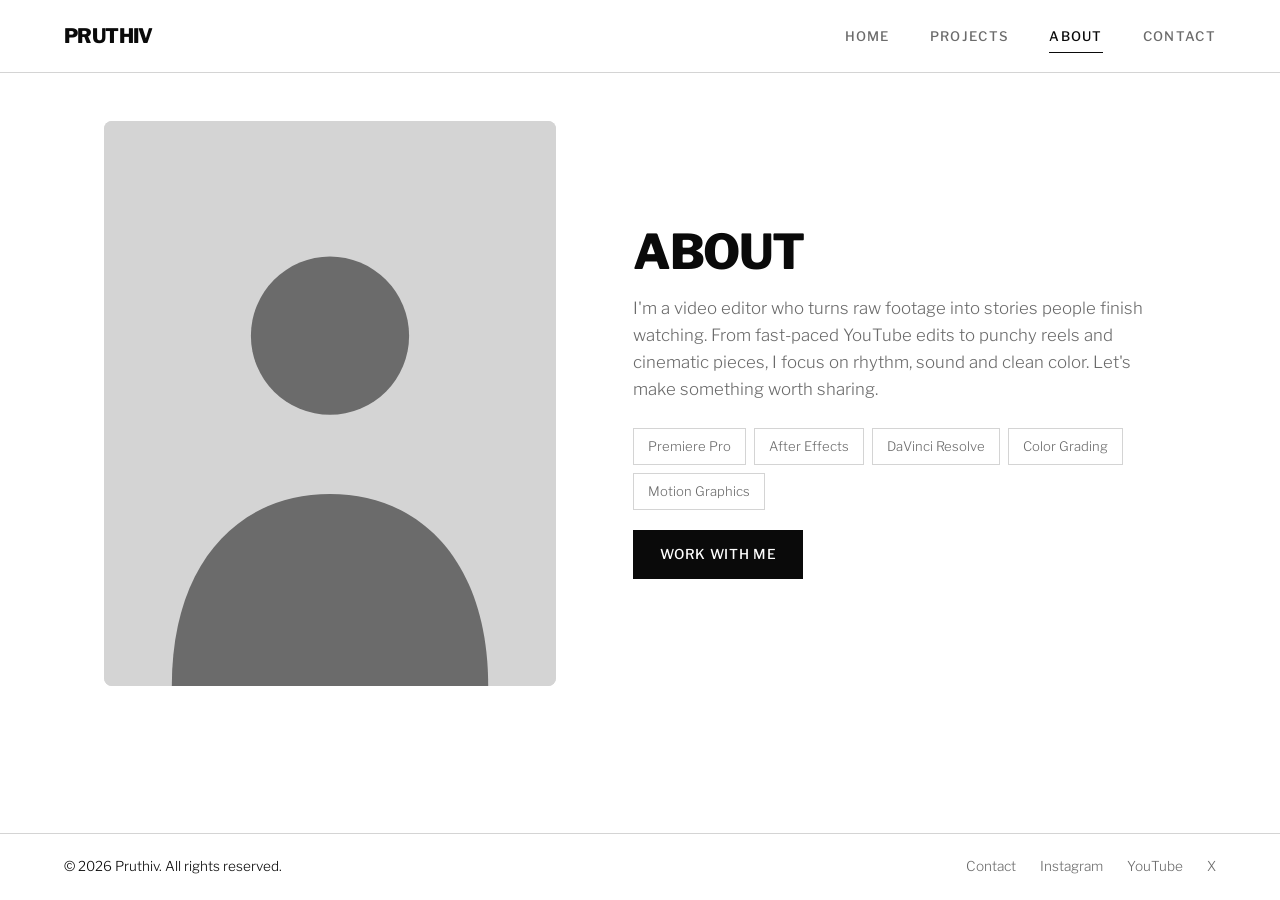
==== about.html @ dddbc0ab "Initial portfolio site with content.json and Pages CMS config Co-Authored-By: Claude Sonnet 5.5 <nor" ====
<!DOCTYPE html>
<html lang="en">
<head>
<meta charset="utf-8">
<meta name="viewport" content="width=device-width, initial-scale=1, viewport-fit=cover">
<title>Portfolio</title>
<meta name="description" content="Video editor portfolio.">
<!-- FONT: Libre Franklin (Google Fonts). For Balto, add your Adobe Fonts kit link here; site.css (--font) already lists it. -->
<link rel="preconnect" href="https://fonts.googleapis.com">
<link rel="preconnect" href="https://fonts.gstatic.com" crossorigin>
<link href="https://fonts.googleapis.com/css2?family=Libre+Franklin:wght@300;400;500;700;800&display=swap" rel="stylesheet">
<link rel="stylesheet" href="site.css">
</head>
<body data-page="about.html" data-title="About">
<main>
<div id="status" class="status" role="status"></div>
<div id="content" hidden>
<section class="wrap split">
  <!-- Photo comes from content.json ("photo"); this grey placeholder shows until you add one -->
  <img class="photo" data-photo alt="Portrait" loading="lazy"
    src="data:image/svg+xml;utf8,%3Csvg xmlns='http://www.w3.org/2000/svg' viewBox='0 0 400 500'%3E%3Crect width='400' height='500' fill='%23D4D4D4'/%3E%3Ccircle cx='200' cy='190' r='70' fill='%236B6B6B'/%3E%3Cpath d='M60 500c0-110 60-170 140-170s140 60 140 170z' fill='%236B6B6B'/%3E%3C/svg%3E">
  <div>
    <h2>About</h2>
    <p data-bind="bio"></p>
    <ul class="tags" data-skills></ul>
    <p style="margin-bottom:0"><a class="btn" href="contact.html">Work with me</a></p>
  </div>
</section>
</div>
</main>
<script src="site.js"></script>
</body>
</html>
---- site.css ----
/* ==========================================================
   SHARED STYLES — used by every page
   COLORS & FONT: change them here (black / white / grey only)
   ========================================================== */
:root{
  --white:#FFFFFF; --soft:#F4F4F4; --black:#0A0A0A; --grey:#6B6B6B; --line:#D4D4D4;
  --font:"Libre Franklin", Balto, system-ui, -apple-system, "Segoe UI", Helvetica, Arial, sans-serif;
  --ease:cubic-bezier(.76,0,.24,1);
  --pad:clamp(20px,5vw,72px);
}
*{box-sizing:border-box;margin:0;padding:0}
html{scroll-behavior:smooth}
html.lock{overflow:hidden}
body{font-family:var(--font);font-weight:300;background:var(--white);color:var(--black);line-height:1.6;
  -webkit-font-smoothing:antialiased;min-height:100svh;display:flex;flex-direction:column;
  animation:pageIn .5s ease-out}
body.leaving{opacity:0;transition:opacity .25s ease}
@keyframes pageIn{from{opacity:0}to{opacity:1}}
main{flex:1;padding-top:76px}
img{max-width:100%;display:block}
a{color:inherit;text-decoration:none}
button{font:inherit;cursor:pointer;color:inherit}
:focus-visible{outline:2px solid var(--black);outline-offset:3px}
h1,h2,h3{letter-spacing:-.03em}
h1,h2{text-transform:uppercase;font-weight:800;line-height:1}
h2{font-size:clamp(1.8rem,4vw,3rem)}
.wrap{max-width:1200px;margin:0 auto;padding-inline:var(--pad)}
.lead{color:var(--grey);font-size:clamp(1rem,1.8vw,1.2rem)}

.btn{display:inline-block;background:var(--black);color:var(--white);border:1px solid var(--black);padding:13px 26px;
  font-weight:500;font-size:.85rem;letter-spacing:.05em;text-transform:uppercase;transition:background .25s,color .25s}
.btn:hover{background:var(--white);color:var(--black)}

#progress{position:fixed;top:0;left:0;right:0;height:2px;background:var(--black);z-index:70;transform:scaleX(0);transform-origin:left}

/* ---------- Navbar ---------- */
#nav{position:fixed;top:0;left:0;right:0;z-index:50;background:var(--white);border-bottom:1px solid var(--line);
  padding:20px var(--pad);display:flex;align-items:center;justify-content:space-between;
  transition:transform .4s var(--ease),padding .3s,background .3s,box-shadow .3s;animation:navIn .6s ease-out backwards}
#nav.scrolled{padding-block:11px;background:rgba(255,255,255,.82);-webkit-backdrop-filter:blur(12px);backdrop-filter:blur(12px);box-shadow:0 4px 24px rgba(0,0,0,.06)}
#nav.hidden{transform:translateY(-101%)}
@keyframes navIn{from{opacity:0;transform:translateY(-100%)}to{opacity:1;transform:none}}
@keyframes itemIn{from{opacity:0;transform:translateY(10px)}to{opacity:1;transform:none}}
.nav-item{animation:itemIn .5s ease-out backwards;animation-delay:calc(.6s + var(--i)*.08s)}
.logo{display:inline-block;font-weight:800;font-size:1.25rem;text-transform:uppercase;letter-spacing:-.03em;transform-origin:left center;transition:transform .3s}
#nav.scrolled .logo{transform:scale(.82)}
.menu{display:flex;gap:40px;list-style:none}
.menu a{position:relative;display:inline-block;font-size:.82rem;font-weight:500;letter-spacing:.1em;text-transform:uppercase;color:var(--grey);padding:4px 0;transition:color .3s}
.menu a::after{content:"";position:absolute;left:0;right:0;bottom:-2px;height:1px;background:var(--black);transform:scaleX(0);transform-origin:right;transition:transform .3s ease}
.menu a:hover,.menu a.active{color:var(--black)}
.menu a:hover::after,.menu a.active::after{transform:scaleX(1);transform-origin:left}
.burger{display:none;width:44px;height:44px;background:none;border:0;position:relative}
.burger span{position:absolute;left:11px;right:11px;height:2px;background:var(--black);transition:transform .4s var(--ease),opacity .2s}
.burger span:nth-child(1){top:15px}.burger span:nth-child(2){top:21px}.burger span:nth-child(3){top:27px}
.burger.open span:nth-child(1){transform:translateY(6px) rotate(45deg)}
.burger.open span:nth-child(2){opacity:0}
.burger.open span:nth-child(3){transform:translateY(-6px) rotate(-45deg)}
#overlay{position:fixed;inset:0;z-index:40;background:var(--white);display:flex;flex-direction:column;justify-content:center;padding:0 var(--pad);
  transform:translateY(-100%);visibility:hidden;transition:transform .5s var(--ease),visibility 0s .5s}
#overlay.open{transform:none;visibility:visible;transition:transform .5s var(--ease)}
#overlay a{display:block;font-size:clamp(2.5rem,13vw,4.5rem);font-weight:800;text-transform:uppercase;letter-spacing:-.04em;line-height:1.15;
  opacity:0;transform:translateY(40px);transition:transform .3s,opacity .3s}
#overlay.open a{opacity:1;transform:none;transition:transform .6s var(--ease),opacity .5s;transition-delay:calc(.25s + var(--i)*.08s)}
@media(max-width:800px){.menu{display:none}.burger{display:block}}

/* ---------- Home ---------- */
.hero{text-align:center;padding:clamp(28px,6vh,64px) var(--pad) clamp(24px,4vh,40px)}
.hero h1{font-size:clamp(2.2rem,7vw,5rem);margin-bottom:1rem}
.hero p{max-width:40em;margin:0 auto}
.band{background:var(--soft);padding:clamp(24px,4vh,48px) 0}
.reel{max-width:860px;margin:0 auto}
.frame{position:relative;aspect-ratio:16/9;background:var(--black);border-radius:8px;overflow:hidden}
.reel .frame{box-shadow:0 25px 50px -12px rgba(0,0,0,.35)}
.frame iframe,.frame>button{position:absolute;inset:0;width:100%;height:100%;border:0}
.frame>button{background:none;border:0;overflow:hidden}
.frame img{width:100%;height:100%;object-fit:cover;transition:transform .7s ease-out}
.frame>button:hover img{transform:scale(1.03)}
.playbtn{position:absolute;inset:0;display:grid;place-items:center}
.playbtn i{width:84px;height:84px;border-radius:50%;background:#fff;display:grid;place-items:center;box-shadow:0 10px 30px rgba(0,0,0,.3);transition:transform .3s}
.frame>button:hover .playbtn i{transform:scale(1.12)}
.playbtn svg{width:30px;height:30px;fill:var(--black);margin-left:4px}
.section{padding:clamp(40px,7vh,72px) 0}
.more{text-align:center;margin-top:40px}

/* ---------- Projects grid ---------- */
.head{display:flex;justify-content:space-between;align-items:flex-end;gap:20px;flex-wrap:wrap;margin-bottom:28px}
.filters{display:flex;gap:8px;flex-wrap:wrap}
.f{border:1px solid var(--line);background:none;color:var(--grey);padding:9px 22px;font-size:.78rem;font-weight:500;letter-spacing:.06em;text-transform:uppercase;transition:all .25s}
.f:hover{border-color:var(--black);color:var(--black)}
.f.on{background:var(--black);border-color:var(--black);color:var(--white)}
.grid{display:grid;grid-template-columns:repeat(3,1fr);gap:28px}
@media(max-width:980px){.grid{grid-template-columns:repeat(2,1fr)}}
@media(max-width:620px){.grid{grid-template-columns:1fr}}
.card{display:block;width:100%;text-align:left;background:var(--white);border:1px solid var(--line);border-radius:8px;overflow:hidden;
  box-shadow:0 1px 2px rgba(0,0,0,.05);transition:box-shadow .3s;animation:itemIn .5s ease-out}
.card:hover{box-shadow:0 10px 25px rgba(0,0,0,.12)}
.thumb{position:relative;aspect-ratio:16/9;overflow:hidden;background:#e4e4e4}
.thumb img{width:100%;height:100%;object-fit:cover;transition:transform .5s}
.thumb::after{content:"";position:absolute;inset:0;background:rgba(10,10,10,.5);opacity:0;transition:opacity .3s}
.thumb svg{position:absolute;z-index:2;top:50%;left:50%;width:54px;height:54px;fill:#fff;transform:translate(-50%,-50%) scale(.8);opacity:0;transition:all .3s}
.card:hover .thumb img{transform:scale(1.06)}
.card:hover .thumb::after{opacity:1}
.card:hover .thumb svg,.card:focus-visible .thumb svg{opacity:1;transform:translate(-50%,-50%)}
.card .meta{padding:16px}
.card h3{font-size:1.1rem;font-weight:500;margin-bottom:4px}
.card p{font-size:.88rem;color:var(--grey)}

/* ---------- About / Contact (fit one screen on desktop) ---------- */
.split{display:grid;grid-template-columns:1fr 1.2fr;gap:clamp(28px,6vw,88px);align-items:center;padding-block:clamp(24px,5vh,56px)}
@media(max-width:820px){.split{grid-template-columns:1fr}}
.photo{width:100%;max-height:68vh;aspect-ratio:4/5;object-fit:cover;filter:grayscale(100%);border-radius:8px;background:var(--line)}
@media(max-width:820px){.photo{max-height:none;aspect-ratio:4/3}}
.split p{color:var(--grey);font-size:1.05rem;margin:1.2rem 0 1.6rem}
.tags{display:flex;flex-wrap:wrap;gap:8px;list-style:none}
.tags li{border:1px solid var(--line);color:var(--grey);padding:7px 14px;font-size:.82rem}
.mail{margin:1.4rem 0 1.8rem}
.socials{display:flex;gap:10px}
.socials a{width:46px;height:46px;display:grid;place-items:center;transition:transform .25s,opacity .25s}
.socials a:hover{transform:translateY(-3px);opacity:.6}
.ico{width:24px;height:24px;fill:none;stroke:currentColor;stroke-width:1.8;stroke-linecap:round;stroke-linejoin:round}
form{display:grid;gap:12px}
input,textarea{width:100%;font:inherit;font-weight:300;padding:14px 16px;border:1px solid var(--line);background:var(--white);border-radius:0;transition:border-color .25s}
input:focus,textarea:focus{outline:0;border-color:var(--black)}
textarea{min-height:130px;resize:vertical}
form .btn{cursor:pointer}

/* ---------- Footer ---------- */
footer{border-top:1px solid var(--line);padding:22px var(--pad);display:flex;justify-content:space-between;align-items:center;flex-wrap:wrap;gap:12px;font-size:.85rem}
footer div{display:flex;gap:24px;color:var(--grey)}
footer a:hover{color:var(--black)}

/* ---------- Modal ---------- */
#modal{position:fixed;inset:0;z-index:80;background:rgba(10,10,10,.88);display:flex;align-items:center;justify-content:center;padding:24px;
  opacity:0;visibility:hidden;transition:opacity .3s,visibility 0s .3s}
#modal.open{opacity:1;visibility:visible;transition:opacity .3s}
#modal .box{position:relative;width:min(1000px,100%)}
#modal .frame{margin:0 auto}
#modal .frame.v{aspect-ratio:9/16;width:auto;height:min(80vh,800px);max-width:100%}
#modal .close{position:absolute;top:-48px;right:0;width:40px;height:40px;background:none;border:0;color:#fff;font-size:2rem;line-height:1}
#mTitle{color:#fff;opacity:.8;text-align:center;font-size:.9rem;margin-top:12px}

/* ---------- Reveal ---------- */
.reveal{opacity:0;transform:translateY(24px);transition:opacity .8s ease,transform .8s ease}
.reveal.in{opacity:1;transform:none}

@media(prefers-reduced-motion:reduce){
  html{scroll-behavior:auto}
  *,*::before,*::after{animation:none!important;transition:none!important}
  .reveal{opacity:1;transform:none}
}

/* ---------- Loading / error state ---------- */
[hidden]{display:none!important}
.status{min-height:60vh;display:flex;flex-direction:column;align-items:center;justify-content:center;gap:16px;text-align:center;padding:var(--pad);color:var(--grey)}
.status strong{color:var(--black);font-size:1.3rem;font-weight:800;text-transform:uppercase;letter-spacing:-.02em}
.status p{max-width:30em}
.spinner{width:28px;height:28px;border:2px solid var(--line);border-top-color:var(--black);border-radius:50%;animation:spin .8s linear infinite}
@keyframes spin{to{transform:rotate(360deg)}}
[data-bind="bio"]{white-space:pre-line}
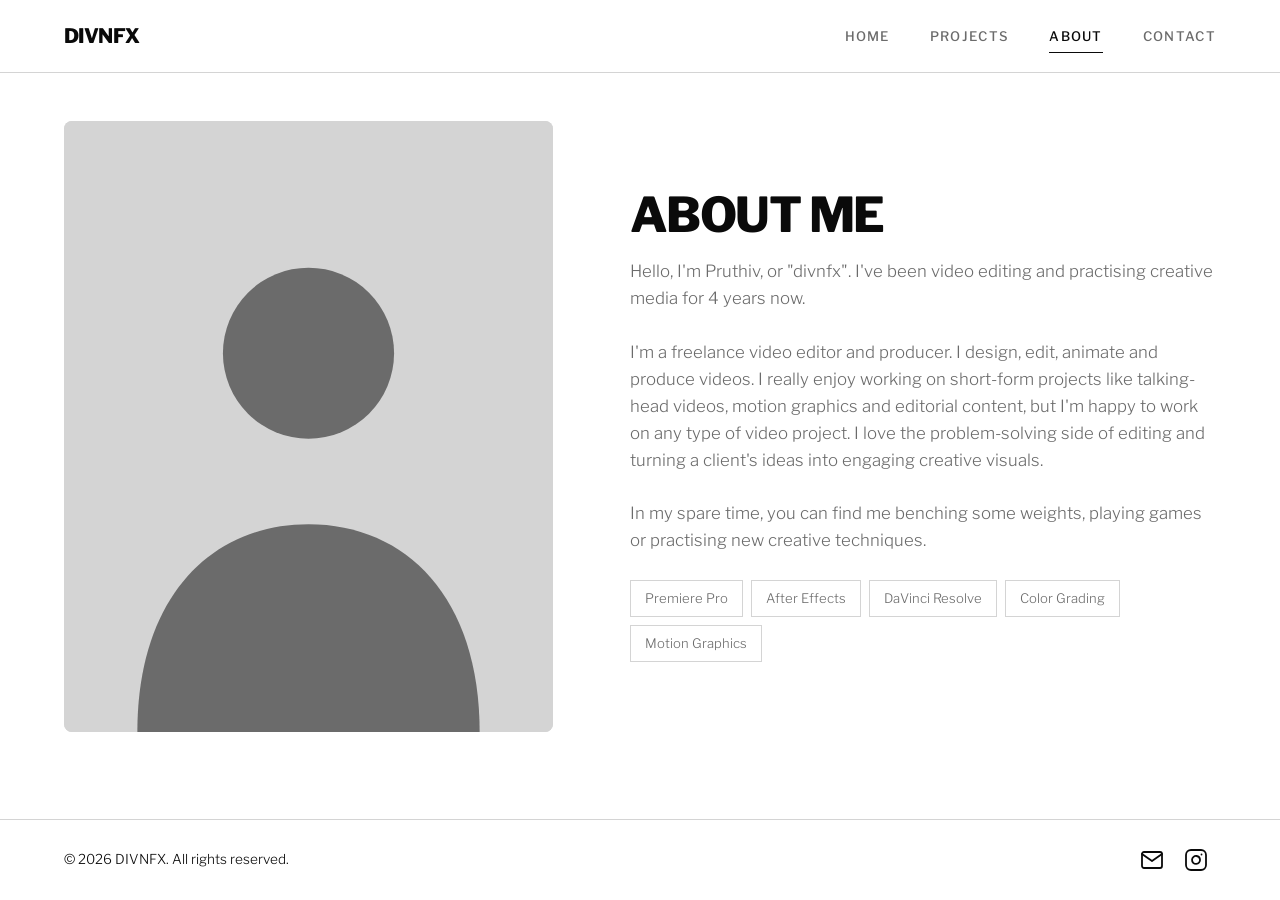
==== commit 3e9a6ca1: "Rebrand to DIVNFX, add style pages, TikTok support, icon-only contact and aligned footer Co-Authored" ====
--- a/about.html
+++ b/about.html
@@ -3,27 +3,26 @@
 <head>
 <meta charset="utf-8">
 <meta name="viewport" content="width=device-width, initial-scale=1, viewport-fit=cover">
-<title>Portfolio</title>
-<meta name="description" content="Video editor portfolio.">
+<title>DIVNFX</title>
+<meta name="description" content="DIVNFX — video editor, motion designer and animator.">
 <!-- FONT: Libre Franklin (Google Fonts). For Balto, add your Adobe Fonts kit link here; site.css (--font) already lists it. -->
 <link rel="preconnect" href="https://fonts.googleapis.com">
 <link rel="preconnect" href="https://fonts.gstatic.com" crossorigin>
 <link href="https://fonts.googleapis.com/css2?family=Libre+Franklin:wght@300;400;500;700;800&display=swap" rel="stylesheet">
 <link rel="stylesheet" href="site.css">
 </head>
-<body data-page="about.html" data-title="About">
+<body data-page="about.html" data-title="About" >
 <main>
 <div id="status" class="status" role="status"></div>
 <div id="content" hidden>
 <section class="wrap split">
-  <!-- Photo comes from content.json ("photo"); this grey placeholder shows until you add one -->
-  <img class="photo" data-photo alt="Portrait" loading="lazy"
-    src="data:image/svg+xml;utf8,%3Csvg xmlns='http://www.w3.org/2000/svg' viewBox='0 0 400 500'%3E%3Crect width='400' height='500' fill='%23D4D4D4'/%3E%3Ccircle cx='200' cy='190' r='70' fill='%236B6B6B'/%3E%3Cpath d='M60 500c0-110 60-170 140-170s140 60 140 170z' fill='%236B6B6B'/%3E%3C/svg%3E">
+  <!-- Photo: put your picture at images/div-photo.jpg (path is set in content.json). Grey placeholder shows until then. -->
+  <img class="photo" data-photo alt="Portrait of DIVNFX" loading="lazy" src="images/div-photo.jpg"
+    onerror="this.onerror=null;this.src='data:image/svg+xml;utf8,%3Csvg xmlns=%27http://www.w3.org/2000/svg%27 viewBox=%270 0 400 500%27%3E%3Crect width=%27400%27 height=%27500%27 fill=%27%23D4D4D4%27/%3E%3Ccircle cx=%27200%27 cy=%27190%27 r=%2770%27 fill=%27%236B6B6B%27/%3E%3Cpath d=%27M60 500c0-110 60-170 140-170s140 60 140 170z%27 fill=%27%236B6B6B%27/%3E%3C/svg%3E'">
   <div>
-    <h2>About</h2>
+    <h2>About me</h2>
     <p data-bind="bio"></p>
     <ul class="tags" data-skills></ul>
-    <p style="margin-bottom:0"><a class="btn" href="contact.html">Work with me</a></p>
   </div>
 </section>
 </div>
--- a/site.css
+++ b/site.css
@@ -24,7 +24,7 @@
 h1,h2,h3{letter-spacing:-.03em}
 h1,h2{text-transform:uppercase;font-weight:800;line-height:1}
 h2{font-size:clamp(1.8rem,4vw,3rem)}
-.wrap{max-width:1200px;margin:0 auto;padding-inline:var(--pad)}
+.wrap{max-width:1344px;margin:0 auto;padding-inline:var(--pad)}
 .lead{color:var(--grey);font-size:clamp(1rem,1.8vw,1.2rem)}
 
 .btn{display:inline-block;background:var(--black);color:var(--white);border:1px solid var(--black);padding:13px 26px;
@@ -67,10 +67,11 @@
 .hero{text-align:center;padding:clamp(28px,6vh,64px) var(--pad) clamp(24px,4vh,40px)}
 .hero h1{font-size:clamp(2.2rem,7vw,5rem);margin-bottom:1rem}
 .hero p{max-width:40em;margin:0 auto}
-.band{background:var(--soft);padding:clamp(24px,4vh,48px) 0}
-.reel{max-width:860px;margin:0 auto}
+.band{background:var(--soft);padding:clamp(28px,5vh,64px) 0}
+.reel{max-width:1200px;margin:0 auto}
+@media(max-width:620px){.band .wrap{padding-inline:12px}}
 .frame{position:relative;aspect-ratio:16/9;background:var(--black);border-radius:8px;overflow:hidden}
-.reel .frame{box-shadow:0 25px 50px -12px rgba(0,0,0,.35)}
+.reel .frame{border-radius:12px;box-shadow:0 40px 90px -20px rgba(0,0,0,.5),0 10px 30px rgba(0,0,0,.18)}
 .frame iframe,.frame>button{position:absolute;inset:0;width:100%;height:100%;border:0}
 .frame>button{background:none;border:0;overflow:hidden}
 .frame img{width:100%;height:100%;object-fit:cover;transition:transform .7s ease-out}
@@ -81,6 +82,7 @@
 .playbtn svg{width:30px;height:30px;fill:var(--black);margin-left:4px}
 .section{padding:clamp(40px,7vh,72px) 0}
 .more{text-align:center;margin-top:40px}
+.head.center{justify-content:center;text-align:center}
 
 /* ---------- Projects grid ---------- */
 .head{display:flex;justify-content:space-between;align-items:flex-end;gap:20px;flex-wrap:wrap;margin-bottom:28px}
@@ -102,7 +104,7 @@
 .card:hover .thumb::after{opacity:1}
 .card:hover .thumb svg,.card:focus-visible .thumb svg{opacity:1;transform:translate(-50%,-50%)}
 .card .meta{padding:16px}
-.card h3{font-size:1.1rem;font-weight:500;margin-bottom:4px}
+.card h3{font-size:1.1rem;font-weight:700;margin-bottom:4px}
 .card p{font-size:.88rem;color:var(--grey)}
 
 /* ---------- About / Contact (fit one screen on desktop) ---------- */
@@ -124,10 +126,13 @@
 textarea{min-height:130px;resize:vertical}
 form .btn{cursor:pointer}
 
-/* ---------- Footer ---------- */
-footer{border-top:1px solid var(--line);padding:22px var(--pad);display:flex;justify-content:space-between;align-items:center;flex-wrap:wrap;gap:12px;font-size:.85rem}
-footer div{display:flex;gap:24px;color:var(--grey)}
-footer a:hover{color:var(--black)}
+/* ---------- Footer (same container + side padding as the page) ---------- */
+footer{border-top:1px solid var(--line);padding-block:20px;font-size:.85rem}
+footer .wrap{display:flex;justify-content:space-between;align-items:center;gap:12px}
+#footLinks{display:flex;align-items:center;gap:4px}
+#footLinks a{width:40px;height:40px;display:grid;place-items:center;transition:opacity .25s}
+#footLinks a:hover{opacity:.55}
+@media(max-width:620px){footer .wrap{flex-direction:column;justify-content:center;text-align:center}}
 
 /* ---------- Modal ---------- */
 #modal{position:fixed;inset:0;z-index:80;background:rgba(10,10,10,.88);display:flex;align-items:center;justify-content:center;padding:24px;
@@ -135,7 +140,7 @@
 #modal.open{opacity:1;visibility:visible;transition:opacity .3s}
 #modal .box{position:relative;width:min(1000px,100%)}
 #modal .frame{margin:0 auto}
-#modal .frame.v{aspect-ratio:9/16;width:auto;height:min(80vh,800px);max-width:100%}
+.frame.v{aspect-ratio:9/16;height:auto;width:min(100%,calc(min(80vh,800px)*9/16));margin-inline:auto}
 #modal .close{position:absolute;top:-48px;right:0;width:40px;height:40px;background:none;border:0;color:#fff;font-size:2rem;line-height:1}
 #mTitle{color:#fff;opacity:.8;text-align:center;font-size:.9rem;margin-top:12px}
 
@@ -157,3 +162,25 @@
 .spinner{width:28px;height:28px;border:2px solid var(--line);border-top-color:var(--black);border-radius:50%;animation:spin .8s linear infinite}
 @keyframes spin{to{transform:rotate(360deg)}}
 [data-bind="bio"]{white-space:pre-line}
+
+/* ---------- Style detail pages ---------- */
+.style-title{font-size:clamp(2.4rem,7vw,5rem);margin-bottom:1.2rem}
+.style-desc{max-width:44em;white-space:pre-line;color:var(--grey);font-size:clamp(1rem,1.6vw,1.15rem)}
+.feature{margin-top:clamp(28px,5vh,48px)}
+.feature .frame{box-shadow:0 30px 70px -20px rgba(0,0,0,.4)}
+.sub{font-size:clamp(1.4rem,3vw,2rem);margin-bottom:24px}
+.frames{background:var(--soft);padding:clamp(40px,7vh,72px) 0;margin-top:clamp(24px,5vh,56px)}
+.frames-grid{display:grid;grid-template-columns:repeat(3,1fr);gap:20px}
+@media(max-width:620px){.frames-grid{grid-template-columns:1fr}}
+.frame-btn{display:block;padding:0;border:0;background:#e4e4e4;border-radius:8px;overflow:hidden;aspect-ratio:16/9;box-shadow:0 8px 24px rgba(0,0,0,.08);transition:box-shadow .3s}
+.frame-btn:hover{box-shadow:0 14px 34px rgba(0,0,0,.18)}
+.frame-btn img{width:100%;height:100%;object-fit:cover;transition:transform .5s}
+.frame-btn:hover img{transform:scale(1.04)}
+a.card{color:inherit}
+
+/* Lightbox for still frames */
+#lightbox{position:fixed;inset:0;z-index:90;background:rgba(10,10,10,.92);display:flex;align-items:center;justify-content:center;padding:24px;
+  opacity:0;visibility:hidden;transition:opacity .3s,visibility 0s .3s}
+#lightbox.open{opacity:1;visibility:visible;transition:opacity .3s}
+#lightbox img{max-width:100%;max-height:88vh;border-radius:8px;box-shadow:0 20px 60px rgba(0,0,0,.5)}
+#lightbox .close{position:absolute;top:16px;right:20px;width:44px;height:44px;background:none;border:0;color:#fff;font-size:2.2rem;line-height:1}
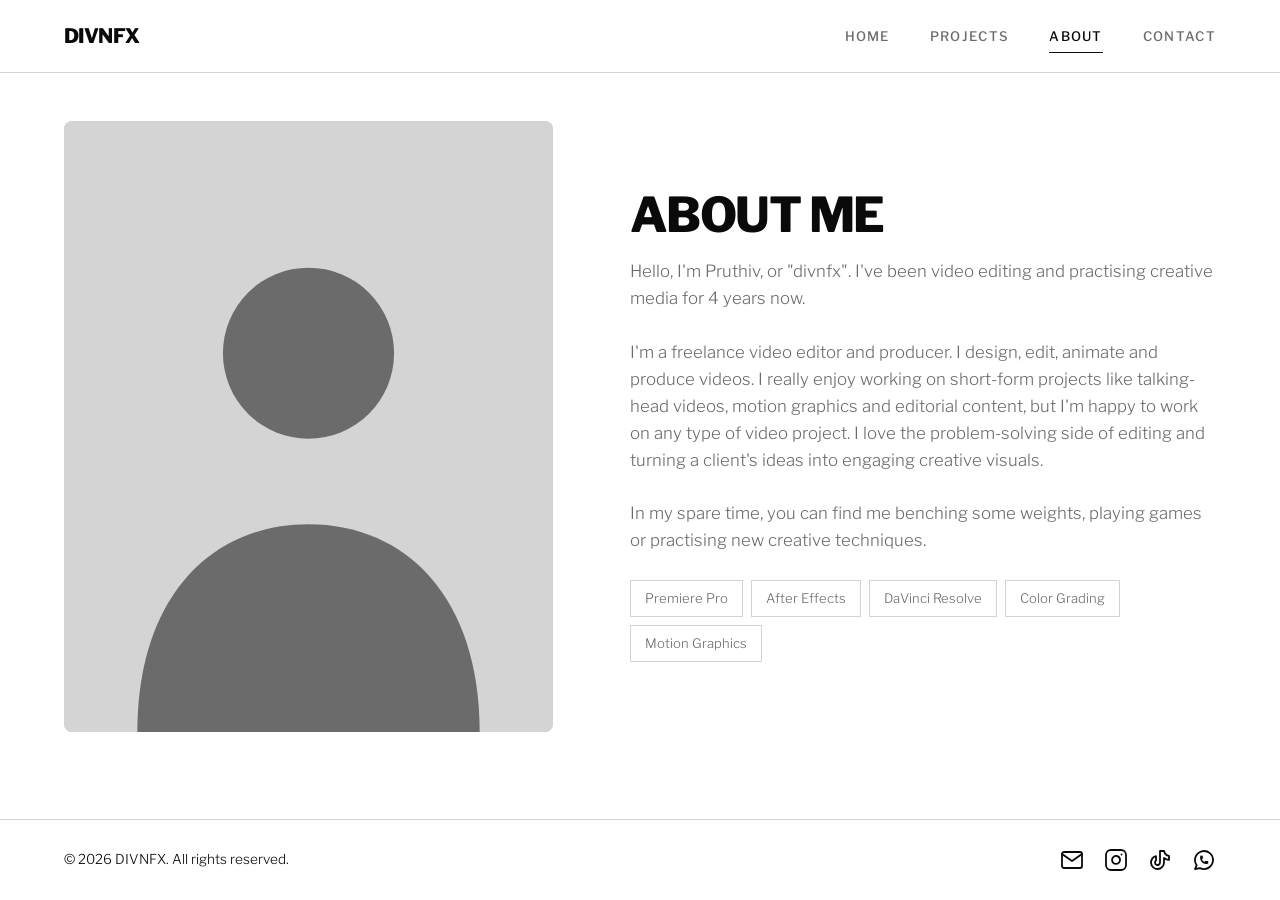
==== commit 87fad92e: "Add Design Settings (fonts, sizes, colors, alignment) editable via Pages CMS Co-Authored-By: Claude " ====
--- a/about.html
+++ b/about.html
@@ -19,7 +19,7 @@
   <!-- Photo: put your picture at images/div-photo.jpg (path is set in content.json). Grey placeholder shows until then. -->
   <img class="photo" data-photo alt="Portrait of DIVNFX" loading="lazy" src="images/div-photo.jpg"
     onerror="this.onerror=null;this.src='data:image/svg+xml;utf8,%3Csvg xmlns=%27http://www.w3.org/2000/svg%27 viewBox=%270 0 400 500%27%3E%3Crect width=%27400%27 height=%27500%27 fill=%27%23D4D4D4%27/%3E%3Ccircle cx=%27200%27 cy=%27190%27 r=%2770%27 fill=%27%236B6B6B%27/%3E%3Cpath d=%27M60 500c0-110 60-170 140-170s140 60 140 170z%27 fill=%27%236B6B6B%27/%3E%3C/svg%3E'">
-  <div>
+  <div class="about-col">
     <h2>About me</h2>
     <p data-bind="bio"></p>
     <ul class="tags" data-skills></ul>
--- a/site.css
+++ b/site.css
@@ -5,13 +5,28 @@
 :root{
   --white:#FFFFFF; --soft:#F4F4F4; --black:#0A0A0A; --grey:#6B6B6B; --line:#D4D4D4;
   --font:"Libre Franklin", Balto, system-ui, -apple-system, "Segoe UI", Helvetica, Arial, sans-serif;
+
+  /* ---- DESIGN SETTINGS ----------------------------------------------------
+     These are the ORIGINAL values. site.js overrides them from content.json → "design"
+     (edited in Pages CMS → Design Settings). If a setting is missing, these are used. */
+  --heading-font:Balto,"Libre Franklin",sans-serif;
+  --body-font:Balto,"Libre Franklin",sans-serif;
+  --heading-weight:800; --h3-weight:700; --heading-tracking:-.03em;
+  --heading-color:#0A0A0A; --text-color:#0A0A0A;            /* --grey (below) is the secondary text color */
+  --hero-min:2.2rem;  --hero-vw:7vw;   --hero-max:5rem;
+  --sec-min:1.8rem;   --sec-vw:4vw;    --sec-max:3rem;
+  --sub-min:1.4rem;   --sub-vw:3vw;    --sub-max:2rem;
+  --body-scale:1;
+  --hero-align:center; --hero-items:center; --hero-align-m:center; --hero-items-m:center;
+  --about-align:left;  --about-tags:flex-start; --about-align-m:left; --about-tags-m:flex-start;
+  --style-align:left;  --style-ml:0; --style-mr:auto;
   --ease:cubic-bezier(.76,0,.24,1);
   --pad:clamp(20px,5vw,72px);
 }
 *{box-sizing:border-box;margin:0;padding:0}
 html{scroll-behavior:smooth}
 html.lock{overflow:hidden}
-body{font-family:var(--font);font-weight:300;background:var(--white);color:var(--black);line-height:1.6;
+body{font-family:var(--body-font);font-size:calc(1rem * var(--body-scale));font-weight:300;background:var(--white);color:var(--text-color);line-height:1.6;
   -webkit-font-smoothing:antialiased;min-height:100svh;display:flex;flex-direction:column;
   animation:pageIn .5s ease-out}
 body.leaving{opacity:0;transition:opacity .25s ease}
@@ -21,11 +36,11 @@
 a{color:inherit;text-decoration:none}
 button{font:inherit;cursor:pointer;color:inherit}
 :focus-visible{outline:2px solid var(--black);outline-offset:3px}
-h1,h2,h3{letter-spacing:-.03em}
-h1,h2{text-transform:uppercase;font-weight:800;line-height:1}
-h2{font-size:clamp(1.8rem,4vw,3rem)}
+h1,h2,h3{font-family:var(--heading-font);letter-spacing:var(--heading-tracking);color:var(--heading-color)}
+h1,h2{text-transform:uppercase;font-weight:var(--heading-weight);line-height:1}
+h2{font-size:clamp(var(--sec-min),var(--sec-vw),var(--sec-max))}
 .wrap{max-width:1344px;margin:0 auto;padding-inline:var(--pad)}
-.lead{color:var(--grey);font-size:clamp(1rem,1.8vw,1.2rem)}
+.lead{color:var(--grey);font-size:calc(clamp(1rem,1.8vw,1.2rem) * var(--body-scale))}
 
 .btn{display:inline-block;background:var(--black);color:var(--white);border:1px solid var(--black);padding:13px 26px;
   font-weight:500;font-size:.85rem;letter-spacing:.05em;text-transform:uppercase;transition:background .25s,color .25s}
@@ -35,14 +50,14 @@
 
 /* ---------- Navbar ---------- */
 #nav{position:fixed;top:0;left:0;right:0;z-index:50;background:var(--white);border-bottom:1px solid var(--line);
-  padding:20px var(--pad);display:flex;align-items:center;justify-content:space-between;
-  transition:transform .4s var(--ease),padding .3s,background .3s,box-shadow .3s;animation:navIn .6s ease-out backwards}
+  padding-block:20px;transition:padding .3s,background .3s,box-shadow .3s;animation:navIn .6s ease-out backwards}
+/* Header content uses the SAME container as the page + footer, so left and right edges line up */
+.nav-in{max-width:1344px;margin:0 auto;padding-inline:var(--pad);display:flex;align-items:center;justify-content:space-between}
 #nav.scrolled{padding-block:11px;background:rgba(255,255,255,.82);-webkit-backdrop-filter:blur(12px);backdrop-filter:blur(12px);box-shadow:0 4px 24px rgba(0,0,0,.06)}
-#nav.hidden{transform:translateY(-101%)}
 @keyframes navIn{from{opacity:0;transform:translateY(-100%)}to{opacity:1;transform:none}}
 @keyframes itemIn{from{opacity:0;transform:translateY(10px)}to{opacity:1;transform:none}}
 .nav-item{animation:itemIn .5s ease-out backwards;animation-delay:calc(.6s + var(--i)*.08s)}
-.logo{display:inline-block;font-weight:800;font-size:1.25rem;text-transform:uppercase;letter-spacing:-.03em;transform-origin:left center;transition:transform .3s}
+.logo{display:inline-block;font-family:var(--heading-font);font-weight:var(--heading-weight);font-size:1.25rem;text-transform:uppercase;letter-spacing:var(--heading-tracking);transform-origin:left center;transition:transform .3s}
 #nav.scrolled .logo{transform:scale(.82)}
 .menu{display:flex;gap:40px;list-style:none}
 .menu a{position:relative;display:inline-block;font-size:.82rem;font-weight:500;letter-spacing:.1em;text-transform:uppercase;color:var(--grey);padding:4px 0;transition:color .3s}
@@ -58,15 +73,16 @@
 #overlay{position:fixed;inset:0;z-index:40;background:var(--white);display:flex;flex-direction:column;justify-content:center;padding:0 var(--pad);
   transform:translateY(-100%);visibility:hidden;transition:transform .5s var(--ease),visibility 0s .5s}
 #overlay.open{transform:none;visibility:visible;transition:transform .5s var(--ease)}
-#overlay a{display:block;font-size:clamp(2.5rem,13vw,4.5rem);font-weight:800;text-transform:uppercase;letter-spacing:-.04em;line-height:1.15;
+#overlay a{display:block;font-family:var(--heading-font);font-size:clamp(1.6rem,8vw,2.6rem);font-weight:var(--heading-weight);text-transform:uppercase;letter-spacing:var(--heading-tracking);line-height:1.3;
   opacity:0;transform:translateY(40px);transition:transform .3s,opacity .3s}
 #overlay.open a{opacity:1;transform:none;transition:transform .6s var(--ease),opacity .5s;transition-delay:calc(.25s + var(--i)*.08s)}
 @media(max-width:800px){.menu{display:none}.burger{display:block}}
 
 /* ---------- Home ---------- */
-.hero{text-align:center;padding:clamp(28px,6vh,64px) var(--pad) clamp(24px,4vh,40px)}
-.hero h1{font-size:clamp(2.2rem,7vw,5rem);margin-bottom:1rem}
-.hero p{max-width:40em;margin:0 auto}
+.hero{padding:clamp(28px,6vh,64px) 0 clamp(24px,4vh,40px)}
+.hero .wrap{display:flex;flex-direction:column;align-items:var(--hero-items);text-align:var(--hero-align)}
+.hero h1{font-size:clamp(var(--hero-min),var(--hero-vw),var(--hero-max));margin-bottom:1rem}
+.hero p{max-width:40em;margin:0}
 .band{background:var(--soft);padding:clamp(28px,5vh,64px) 0}
 .reel{max-width:1200px;margin:0 auto}
 @media(max-width:620px){.band .wrap{padding-inline:12px}}
@@ -104,17 +120,17 @@
 .card:hover .thumb::after{opacity:1}
 .card:hover .thumb svg,.card:focus-visible .thumb svg{opacity:1;transform:translate(-50%,-50%)}
 .card .meta{padding:16px}
-.card h3{font-size:1.1rem;font-weight:700;margin-bottom:4px}
-.card p{font-size:.88rem;color:var(--grey)}
+.card h3{font-size:1.1rem;font-weight:var(--h3-weight);margin-bottom:4px}
+.card p{font-size:calc(.88rem * var(--body-scale));color:var(--grey)}
 
 /* ---------- About / Contact (fit one screen on desktop) ---------- */
 .split{display:grid;grid-template-columns:1fr 1.2fr;gap:clamp(28px,6vw,88px);align-items:center;padding-block:clamp(24px,5vh,56px)}
 @media(max-width:820px){.split{grid-template-columns:1fr}}
 .photo{width:100%;max-height:68vh;aspect-ratio:4/5;object-fit:cover;filter:grayscale(100%);border-radius:8px;background:var(--line)}
 @media(max-width:820px){.photo{max-height:none;aspect-ratio:4/3}}
-.split p{color:var(--grey);font-size:1.05rem;margin:1.2rem 0 1.6rem}
+.split p{color:var(--grey);font-size:calc(1.05rem * var(--body-scale));margin:1.2rem 0 1.6rem}
 .tags{display:flex;flex-wrap:wrap;gap:8px;list-style:none}
-.tags li{border:1px solid var(--line);color:var(--grey);padding:7px 14px;font-size:.82rem}
+.tags li{border:1px solid var(--line);color:var(--grey);padding:7px 14px;font-size:calc(.82rem * var(--body-scale))}
 .mail{margin:1.4rem 0 1.8rem}
 .socials{display:flex;gap:10px}
 .socials a{width:46px;height:46px;display:grid;place-items:center;transition:transform .25s,opacity .25s}
@@ -164,11 +180,11 @@
 [data-bind="bio"]{white-space:pre-line}
 
 /* ---------- Style detail pages ---------- */
-.style-title{font-size:clamp(2.4rem,7vw,5rem);margin-bottom:1.2rem}
-.style-desc{max-width:44em;white-space:pre-line;color:var(--grey);font-size:clamp(1rem,1.6vw,1.15rem)}
+.style-title{font-size:clamp(calc(var(--hero-min) + .2rem),var(--hero-vw),var(--hero-max));margin-bottom:1.2rem}
+.style-desc{max-width:44em;white-space:pre-line;color:var(--grey);font-size:calc(clamp(1rem,1.6vw,1.15rem) * var(--body-scale))}
 .feature{margin-top:clamp(28px,5vh,48px)}
 .feature .frame{box-shadow:0 30px 70px -20px rgba(0,0,0,.4)}
-.sub{font-size:clamp(1.4rem,3vw,2rem);margin-bottom:24px}
+.sub{font-size:clamp(var(--sub-min),var(--sub-vw),var(--sub-max));margin-bottom:24px}
 .frames{background:var(--soft);padding:clamp(40px,7vh,72px) 0;margin-top:clamp(24px,5vh,56px)}
 .frames-grid{display:grid;grid-template-columns:repeat(3,1fr);gap:20px}
 @media(max-width:620px){.frames-grid{grid-template-columns:1fr}}
@@ -184,3 +200,47 @@
 #lightbox.open{opacity:1;visibility:visible;transition:opacity .3s}
 #lightbox img{max-width:100%;max-height:88vh;border-radius:8px;box-shadow:0 20px 60px rgba(0,0,0,.5)}
 #lightbox .close{position:absolute;top:16px;right:20px;width:44px;height:44px;background:none;border:0;color:#fff;font-size:2.2rem;line-height:1}
+
+/* ---------- Mobile hardening: nothing may be wider than the screen ---------- */
+html,body{max-width:100%;overflow-x:clip}
+img,iframe,video,svg{max-width:100%}
+h1,h2,h3,p,li,a,span{overflow-wrap:anywhere}
+.grid>*,.split>*,.frames-grid>*{min-width:0}
+#nav{width:100%;max-width:100vw}
+.nav-in{padding-inline:max(var(--pad),env(safe-area-inset-left),env(safe-area-inset-right))}
+.burger{flex-shrink:0;margin-right:-10px}
+#overlay{overflow-y:auto;overflow-x:hidden}
+.menu{flex-wrap:nowrap}
+@media(max-width:620px){
+  .head{flex-direction:column;align-items:flex-start}
+  .head.center{align-items:center}
+  .filters .f{padding:8px 16px}
+  .split{padding-block:28px}
+  .playbtn i{width:64px;height:64px}
+  #modal{padding:12px}
+  #modal .close{top:-44px}
+}
+@media(max-width:380px){
+  :root{--pad:16px}
+  .btn{padding:12px 20px}
+}
+
+/* Footer icons: icon art (not its 40px tap area) sits flush with the right edge of the container */
+@media(min-width:621px){#footLinks{margin-right:-8px}}
+
+/* ---------- Design settings: alignment (values come from content.json → design.alignment) ---------- */
+.about-col{text-align:var(--about-align)}
+.about-col .tags{justify-content:var(--about-tags)}
+.style-title,.style-desc{text-align:var(--style-align)}
+.style-desc{margin-left:var(--style-ml);margin-right:var(--style-mr)}
+html.sec-custom h2{text-align:var(--sec-align)}
+html.sec-custom .head{flex-direction:column;align-items:var(--sec-items)}
+html.sec-custom .filters{justify-content:var(--sec-items)}
+@media(max-width:620px){
+  .hero .wrap{align-items:var(--hero-items-m);text-align:var(--hero-align-m)}
+  .about-col{text-align:var(--about-align-m)}
+  .about-col .tags{justify-content:var(--about-tags-m)}
+  html.sec-custom h2{text-align:var(--sec-align-m)}
+  html.sec-custom .head{align-items:var(--sec-items-m)}
+  html.sec-custom .filters{justify-content:var(--sec-items-m)}
+}
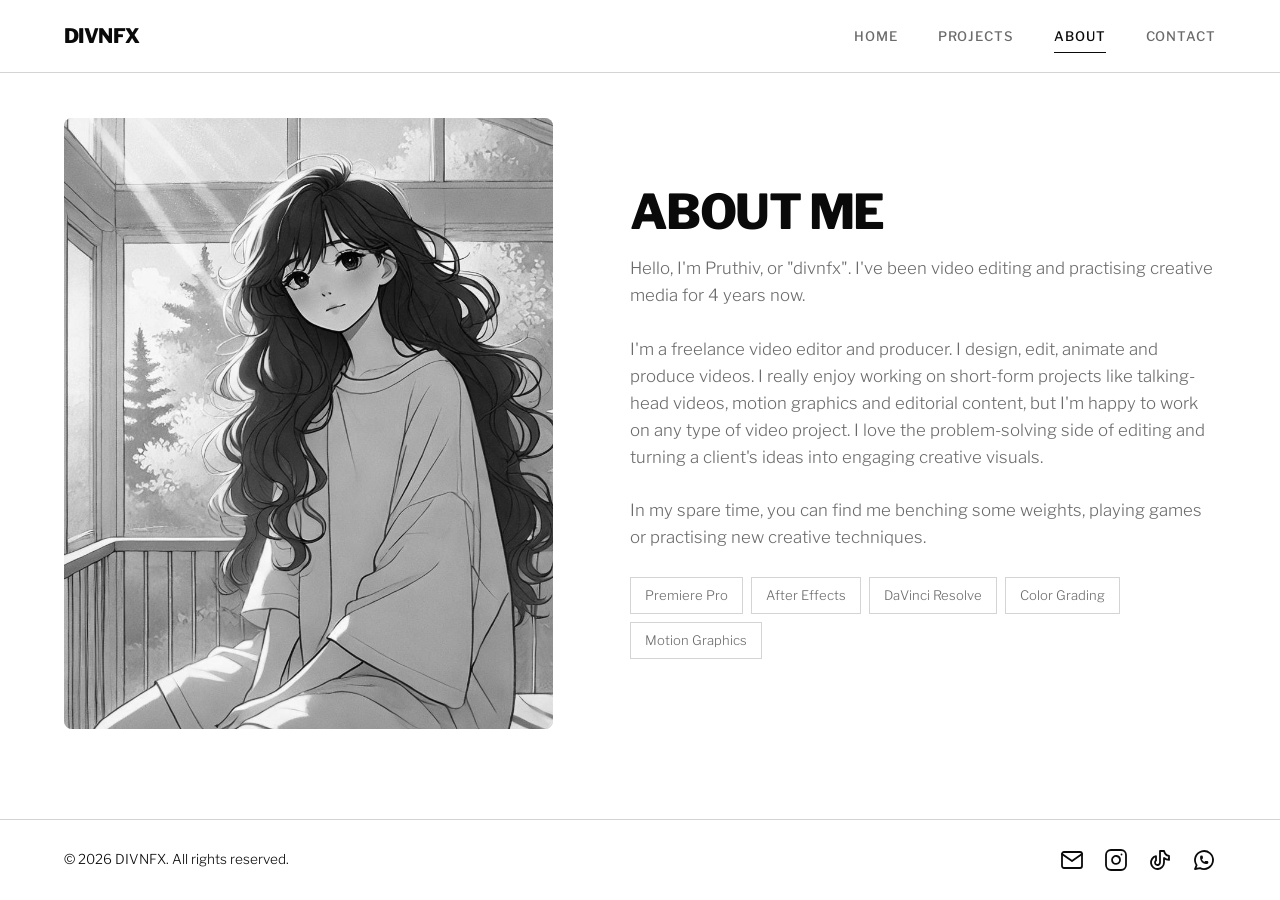
==== commit 137c1ef5: "Short Reels page and CMS collection, category-driven filters, published toggle, neat spacing clean-u" ====
--- a/about.html
+++ b/about.html
@@ -3,8 +3,11 @@
 <head>
 <meta charset="utf-8">
 <meta name="viewport" content="width=device-width, initial-scale=1, viewport-fit=cover">
-<title>DIVNFX</title>
-<meta name="description" content="DIVNFX — video editor, motion designer and animator.">
+<title>About — DIVNFX</title>
+<meta name="description" content="About DIVNFX, a freelance video editor and producer specialising in Short Reels, motion graphics and editorial content.">
+<meta property="og:title" content="About — DIVNFX">
+<meta property="og:description" content="About DIVNFX, a freelance video editor and producer specialising in Short Reels, motion graphics and editorial content.">
+<meta property="og:type" content="website">
 <!-- FONT: Libre Franklin (Google Fonts). For Balto, add your Adobe Fonts kit link here; site.css (--font) already lists it. -->
 <link rel="preconnect" href="https://fonts.googleapis.com">
 <link rel="preconnect" href="https://fonts.gstatic.com" crossorigin>
--- a/site.css
+++ b/site.css
@@ -26,12 +26,12 @@
 *{box-sizing:border-box;margin:0;padding:0}
 html{scroll-behavior:smooth}
 html.lock{overflow:hidden}
-body{font-family:var(--body-font);font-size:calc(1rem * var(--body-scale));font-weight:300;background:var(--white);color:var(--text-color);line-height:1.6;
+body{font-family:var(--body-font);font-size:var(--fs-body, calc(1rem * var(--body-scale)));font-weight:300;background:var(--white);color:var(--text-color);line-height:1.6;
   -webkit-font-smoothing:antialiased;min-height:100svh;display:flex;flex-direction:column;
   animation:pageIn .5s ease-out}
 body.leaving{opacity:0;transition:opacity .25s ease}
 @keyframes pageIn{from{opacity:0}to{opacity:1}}
-main{flex:1;padding-top:76px}
+main{flex:1;padding-top:var(--nav-h)}
 img{max-width:100%;display:block}
 a{color:inherit;text-decoration:none}
 button{font:inherit;cursor:pointer;color:inherit}
@@ -40,10 +40,10 @@
 h1,h2{text-transform:uppercase;font-weight:var(--heading-weight);line-height:1}
 h2{font-size:clamp(var(--sec-min),var(--sec-vw),var(--sec-max))}
 .wrap{max-width:1344px;margin:0 auto;padding-inline:var(--pad)}
-.lead{color:var(--grey);font-size:calc(clamp(1rem,1.8vw,1.2rem) * var(--body-scale))}
+.lead{color:var(--grey);font-size:var(--fs-intro, calc(clamp(1rem,1.8vw,1.2rem) * var(--body-scale)))}
 
 .btn{display:inline-block;background:var(--black);color:var(--white);border:1px solid var(--black);padding:13px 26px;
-  font-weight:500;font-size:.85rem;letter-spacing:.05em;text-transform:uppercase;transition:background .25s,color .25s}
+  font-weight:500;font-size:.85rem;letter-spacing:.035em;text-transform:uppercase;transition:background .25s,color .25s}
 .btn:hover{background:var(--white);color:var(--black)}
 
 #progress{position:fixed;top:0;left:0;right:0;height:2px;background:var(--black);z-index:70;transform:scaleX(0);transform-origin:left}
@@ -60,7 +60,7 @@
 .logo{display:inline-block;font-family:var(--heading-font);font-weight:var(--heading-weight);font-size:1.25rem;text-transform:uppercase;letter-spacing:var(--heading-tracking);transform-origin:left center;transition:transform .3s}
 #nav.scrolled .logo{transform:scale(.82)}
 .menu{display:flex;gap:40px;list-style:none}
-.menu a{position:relative;display:inline-block;font-size:.82rem;font-weight:500;letter-spacing:.1em;text-transform:uppercase;color:var(--grey);padding:4px 0;transition:color .3s}
+.menu a{position:relative;display:inline-block;font-size:var(--fs-menu, .82rem);font-weight:500;letter-spacing:.07em;text-transform:uppercase;color:var(--grey);padding:4px 0;transition:color .3s}
 .menu a::after{content:"";position:absolute;left:0;right:0;bottom:-2px;height:1px;background:var(--black);transform:scaleX(0);transform-origin:right;transition:transform .3s ease}
 .menu a:hover,.menu a.active{color:var(--black)}
 .menu a:hover::after,.menu a.active::after{transform:scaleX(1);transform-origin:left}
@@ -102,33 +102,33 @@
 
 /* ---------- Projects grid ---------- */
 .head{display:flex;justify-content:space-between;align-items:flex-end;gap:20px;flex-wrap:wrap;margin-bottom:28px}
-.filters{display:flex;gap:8px;flex-wrap:wrap}
-.f{border:1px solid var(--line);background:none;color:var(--grey);padding:9px 22px;font-size:.78rem;font-weight:500;letter-spacing:.06em;text-transform:uppercase;transition:all .25s}
+.filters{display:flex;gap:14px;flex-wrap:wrap}
+.f{border:1px solid var(--line);background:none;color:var(--grey);padding:9px 22px;font-size:.78rem;font-weight:500;letter-spacing:.04em;text-transform:uppercase;transition:all .25s}
 .f:hover{border-color:var(--black);color:var(--black)}
 .f.on{background:var(--black);border-color:var(--black);color:var(--white)}
 .grid{display:grid;grid-template-columns:repeat(3,1fr);gap:28px}
 @media(max-width:980px){.grid{grid-template-columns:repeat(2,1fr)}}
 @media(max-width:620px){.grid{grid-template-columns:1fr}}
-.card{display:block;width:100%;text-align:left;background:var(--white);border:1px solid var(--line);border-radius:8px;overflow:hidden;
+.card{display:flex;flex-direction:column;width:100%;text-align:left;background:var(--white);border:1px solid var(--line);border-radius:8px;overflow:hidden;
   box-shadow:0 1px 2px rgba(0,0,0,.05);transition:box-shadow .3s;animation:itemIn .5s ease-out}
 .card:hover{box-shadow:0 10px 25px rgba(0,0,0,.12)}
 .thumb{position:relative;aspect-ratio:16/9;overflow:hidden;background:#e4e4e4}
 .thumb img{width:100%;height:100%;object-fit:cover;transition:transform .5s}
-.thumb::after{content:"";position:absolute;inset:0;background:rgba(10,10,10,.5);opacity:0;transition:opacity .3s}
+.thumb::after{content:"";pointer-events:none;position:absolute;inset:0;background:rgba(10,10,10,.5);opacity:0;transition:opacity .3s}
 .thumb svg{position:absolute;z-index:2;top:50%;left:50%;width:54px;height:54px;fill:#fff;transform:translate(-50%,-50%) scale(.8);opacity:0;transition:all .3s}
 .card:hover .thumb img{transform:scale(1.06)}
 .card:hover .thumb::after{opacity:1}
 .card:hover .thumb svg,.card:focus-visible .thumb svg{opacity:1;transform:translate(-50%,-50%)}
 .card .meta{padding:16px}
-.card h3{font-size:1.1rem;font-weight:var(--h3-weight);margin-bottom:4px}
-.card p{font-size:calc(.88rem * var(--body-scale));color:var(--grey)}
+.card h3{font-size:var(--fs-card-title, 1.1rem);font-weight:var(--h3-weight);margin-bottom:4px}
+.card p{font-size:var(--fs-card, calc(.88rem * var(--body-scale)));color:var(--grey)}
 
 /* ---------- About / Contact (fit one screen on desktop) ---------- */
 .split{display:grid;grid-template-columns:1fr 1.2fr;gap:clamp(28px,6vw,88px);align-items:center;padding-block:clamp(24px,5vh,56px)}
 @media(max-width:820px){.split{grid-template-columns:1fr}}
 .photo{width:100%;max-height:68vh;aspect-ratio:4/5;object-fit:cover;filter:grayscale(100%);border-radius:8px;background:var(--line)}
 @media(max-width:820px){.photo{max-height:none;aspect-ratio:4/3}}
-.split p{color:var(--grey);font-size:calc(1.05rem * var(--body-scale));margin:1.2rem 0 1.6rem}
+.split p{color:var(--grey);font-size:var(--fs-desc, calc(1.05rem * var(--body-scale)));margin:1.2rem 0 1.6rem}
 .tags{display:flex;flex-wrap:wrap;gap:8px;list-style:none}
 .tags li{border:1px solid var(--line);color:var(--grey);padding:7px 14px;font-size:calc(.82rem * var(--body-scale))}
 .mail{margin:1.4rem 0 1.8rem}
@@ -181,7 +181,7 @@
 
 /* ---------- Style detail pages ---------- */
 .style-title{font-size:clamp(calc(var(--hero-min) + .2rem),var(--hero-vw),var(--hero-max));margin-bottom:1.2rem}
-.style-desc{max-width:44em;white-space:pre-line;color:var(--grey);font-size:calc(clamp(1rem,1.6vw,1.15rem) * var(--body-scale))}
+.style-desc{max-width:44em;white-space:pre-line;color:var(--grey);font-size:var(--fs-desc, calc(clamp(1rem,1.6vw,1.15rem) * var(--body-scale)))}
 .feature{margin-top:clamp(28px,5vh,48px)}
 .feature .frame{box-shadow:0 30px 70px -20px rgba(0,0,0,.4)}
 .sub{font-size:clamp(var(--sub-min),var(--sub-vw),var(--sub-max));margin-bottom:24px}
@@ -244,3 +244,36 @@
   html.sec-custom .head{align-items:var(--sec-items-m)}
   html.sec-custom .filters{justify-content:var(--sec-items-m)}
 }
+
+/* ---------- Projects page tabs + project page category line ---------- */
+#tabs{margin-bottom:28px}
+.cats{color:var(--grey);font-size:.78rem;font-weight:500;letter-spacing:.1em;text-transform:uppercase;margin-bottom:.9rem;text-align:var(--style-align)}
+.cats a{transition:color .25s}
+.cats a:hover{color:var(--black)}
+
+/* ---------- Neat clean-up: one rhythm for heading / filters / grid ---------- */
+:root{--head-gap:clamp(32px,5vh,44px);--nav-h:73px}
+@media(max-width:800px){:root{--nav-h:85px}}
+.card .meta{flex:1}
+.card .thumb{flex:none}
+.sec-tight{padding-top:var(--head-gap)}
+.sec-tight .head{margin-bottom:var(--head-gap)}
+.sec-tight #tabs{margin-bottom:var(--head-gap)}
+
+/* ---------- Short Reels ---------- */
+.back{display:inline-block;color:var(--grey);font-size:.85rem;font-weight:500;margin-bottom:1.4rem;transition:color .25s,transform .25s}
+.back:hover{color:var(--black);transform:translateX(-3px)}
+.reels-grid{margin-top:clamp(28px,5vh,44px)}
+.reel-actions{text-align:center;margin-top:clamp(36px,6vh,56px)}
+.thumb.reel-thumb{aspect-ratio:9/16}
+.reel-play{position:absolute;inset:0;display:block;width:100%;height:100%;padding:0;border:0;background:none;cursor:pointer}
+.thumb iframe{position:absolute;inset:0;width:100%;height:100%;border:0}
+.thumb.playing::after{display:none}
+/* auto thumbnails of Shorts are 16:9 with the vertical video in the middle: crop to the middle */
+.thumb img.ytshort{position:absolute;top:0;left:50%;height:100%;width:auto;max-width:none;aspect-ratio:16/9;transform:translateX(-50%)}
+.thumb img.ytshort.hq{aspect-ratio:4/3}
+.card:hover .thumb img.ytshort{transform:translateX(-50%) scale(1.06)}
+/* collage on the home "Short Reels" card */
+.cells{position:absolute;inset:0;display:flex;gap:2px;background:var(--white)}
+.cells .cell{position:relative;flex:1;overflow:hidden}
+.cells .cell img:not(.ytshort){position:absolute;inset:0}
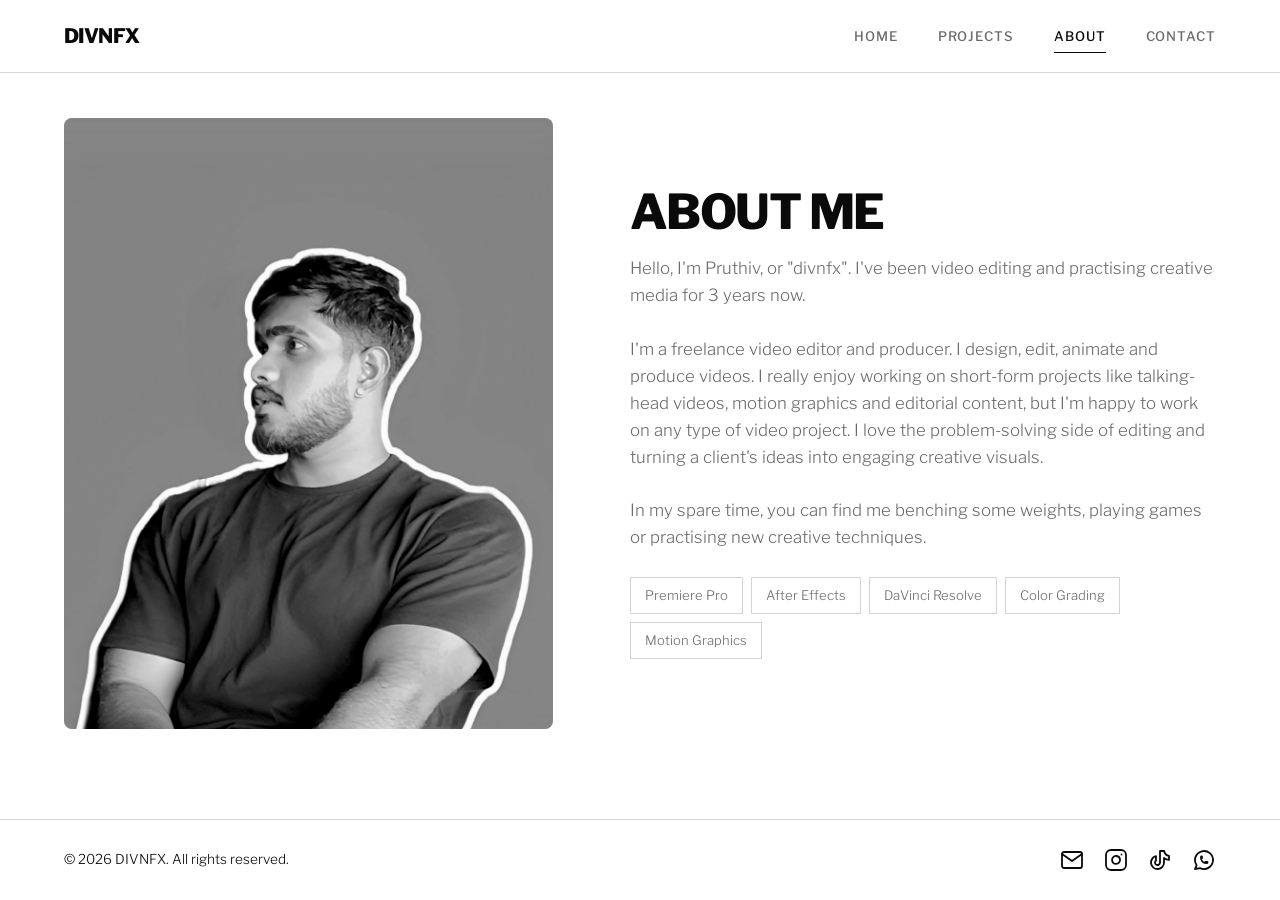
==== commit 9e94d4d9: "About page: Client Reviews section (two-row marquee, Read more popup, reviews.json + Pages CMS entry" ====
--- a/about.html
+++ b/about.html
@@ -28,6 +28,15 @@
     <ul class="tags" data-skills></ul>
   </div>
 </section>
+
+<!-- CLIENT REVIEWS: filled from reviews.json (add or edit them in Pages CMS -> Client Reviews). Hidden while the list is empty. -->
+<section class="reviews" id="reviews" hidden>
+  <div class="wrap">
+    <div class="head center"><h2>What My Clients Say</h2></div>
+    <p class="rv-summary" id="rvSummary"></p>
+  </div>
+  <div class="rv-rows" id="rvRows"></div>
+</section>
 </div>
 </main>
 <script src="site.js"></script>
--- a/site.css
+++ b/site.css
@@ -277,3 +277,123 @@
 .cells{position:absolute;inset:0;display:flex;gap:2px;background:var(--white)}
 .cells .cell{position:relative;flex:1;overflow:hidden}
 .cells .cell img:not(.ytshort){position:absolute;inset:0}
+
+/* ==========================================================
+   HERO WITH BACKGROUND VIDEO  (index.html)
+   Order: 1) heading on ONE line (biggest text)  2) short description  3) row: counter left, icon marquee right
+   ========================================================== */
+.hero.hero-video{position:relative;overflow:hidden;background:#0a0a0a;display:flex;align-items:center;
+  min-height:clamp(440px,70svh,700px);padding:clamp(40px,8vh,88px) 0}
+.hero-bg{position:absolute;inset:0;width:100%;height:100%;object-fit:cover;z-index:0}
+.hero-overlay{position:absolute;inset:0;background:rgba(0,0,0,.5);z-index:1}      /* dark layer: 0.5 = 50% (try .4 - .55) */
+.hero .wrap.hero-grid{position:relative;z-index:2;width:100%;display:flex;flex-direction:column;align-items:stretch;text-align:initial;
+  gap:clamp(36px,7vh,64px)}
+
+/* heading + description: white on the video (alignment still follows Design Settings) */
+.hero-main{display:flex;flex-direction:column;align-items:var(--hero-items);text-align:var(--hero-align);min-width:0}
+.hero-video{--hero-h1:min(5.2rem,calc((100vw - 2 * var(--pad)) / 14.4))}       /* heading size: as big as fits on ONE line (site.js shrinks it further if a wider font is chosen) */
+.hero-video h1{color:#fff;text-shadow:0 2px 20px rgba(0,0,0,.35);
+  font-size:var(--hero-h1);white-space:nowrap;margin-bottom:clamp(14px,2.4vh,22px)}   /* one line, the biggest text in the hero */
+.hero-video .lead{color:rgba(255,255,255,.9);text-shadow:0 1px 12px rgba(0,0,0,.35)}
+
+/* bottom row: counter on the left, icons on the right */
+.hero-bottom{display:flex;align-items:center;justify-content:space-between;gap:clamp(24px,4vw,56px);min-width:0}
+
+/* left: counter (smaller than the heading) */
+.hero-stat{color:#fff;flex:none;min-width:clamp(140px,14vw,200px)}
+.stat-num{font-family:var(--heading-font);font-weight:var(--heading-weight);letter-spacing:var(--heading-tracking);line-height:1;
+  font-size:min(clamp(2.4rem,4vw,3.4rem),calc(var(--hero-h1) * .95));font-variant-numeric:tabular-nums;white-space:nowrap;color:#fff}
+.stat-plus{opacity:0;transition:opacity .45s ease}
+.stat-plus.show{opacity:1}
+.stat-label{margin-top:.5rem;font-size:.9rem;font-weight:500;letter-spacing:.06em;text-transform:uppercase;color:rgba(255,255,255,.82)}
+
+/* right: infinite icon marquee (CSS translateX, pauses on hover, soft fade edges) */
+.hero-marquee{--icon:56px;--space:28px;min-width:0;max-width:420px;width:100%;overflow:hidden;
+  -webkit-mask-image:linear-gradient(90deg,transparent 0,#000 16%,#000 84%,transparent 100%);
+  mask-image:linear-gradient(90deg,transparent 0,#000 16%,#000 84%,transparent 100%)}
+.marquee-track{display:flex;width:max-content;animation:marquee 26s linear infinite;will-change:transform}
+.hero-marquee:hover .marquee-track{animation-play-state:paused}
+.marquee-set{display:flex;flex:none;list-style:none}
+.marquee-set li{flex:none;padding-right:var(--space)}      /* padding (not gap) so one set is exactly half the track = no jump */
+.marquee-set img{display:block;width:var(--icon);height:var(--icon);border-radius:14px}
+@keyframes marquee{to{transform:translateX(-50%)}}
+
+/* tablet + mobile: heading, description, then the counter, then the icons (stacked) */
+@media(max-width:960px){
+  .hero.hero-video{min-height:0;padding:48px 0 40px}
+  .hero .wrap.hero-grid{gap:32px}
+  .hero-main{width:100%;align-items:var(--hero-items-m);text-align:var(--hero-align-m)}
+  .hero-bottom{flex-direction:column;justify-content:center;gap:28px}
+  .hero-stat{text-align:center;min-width:0}
+  .hero-marquee{--icon:48px;--space:24px}
+}
+@media(prefers-reduced-motion:reduce){
+  .hero-marquee{-webkit-mask-image:none;mask-image:none;overflow:visible}
+  .marquee-track{width:auto;flex-wrap:wrap;justify-content:center;animation:none!important}
+  .marquee-set[aria-hidden="true"]{display:none}
+  .stat-plus{transition:none}
+}
+
+/* ---------- Contact form status message ---------- */
+.form-status{min-height:1.5em;font-size:.9rem;color:var(--grey)}
+.form-status.ok{color:var(--black);font-weight:500}
+.form-status.err a{color:var(--black);text-decoration:underline}
+form .btn:disabled{opacity:.6;cursor:wait}
+
+/* ==========================================================
+   CLIENT REVIEWS  (about.html)
+   ========================================================== */
+.reviews{--rv-w:340px;--rv-h:282px;--rv-gap:20px;background:var(--soft);padding:clamp(48px,8vh,88px) 0;margin-top:clamp(24px,5vh,56px);overflow:hidden}
+.rv-summary{text-align:center;color:var(--grey);margin:-14px 0 clamp(24px,4vh,36px);font-size:1rem}
+.rv-summary b{color:var(--black);font-weight:700}
+.rv-rows{display:flex;flex-direction:column;gap:var(--rv-gap)}
+.rv-row{overflow:hidden;
+  -webkit-mask-image:linear-gradient(90deg,transparent 0,#000 8%,#000 92%,transparent 100%);
+  mask-image:linear-gradient(90deg,transparent 0,#000 8%,#000 92%,transparent 100%)}
+.rv-track{display:flex;width:max-content;animation:rvScroll var(--dur,90s) linear infinite;will-change:transform}
+.rv-row:hover .rv-track{animation-play-state:paused}
+.rv-set{display:flex;flex:none}
+@keyframes rvScroll{to{transform:translateX(-50%)}}      /* one set = exactly half the track, so the loop never jumps */
+
+.review-card{flex:none;width:var(--rv-w);height:var(--rv-h);margin-right:var(--rv-gap);padding:22px;background:var(--white);
+  border:1px solid var(--line);border-radius:12px;box-shadow:0 8px 24px rgba(0,0,0,.07);display:flex;flex-direction:column;
+  text-align:left;cursor:pointer;transition:box-shadow .3s,transform .3s}
+.review-card:hover{box-shadow:0 14px 32px rgba(0,0,0,.12);transform:translateY(-2px)}
+.rc-top{display:flex;align-items:center;gap:8px;margin-bottom:12px}
+.stars{--p:100%;position:relative;display:inline-block;font-size:1.05rem;line-height:1;letter-spacing:2px;color:#d4d4d4;white-space:nowrap}
+.stars::before{content:"★★★★★"}
+.stars::after{content:"★★★★★";position:absolute;left:0;top:0;width:var(--p);overflow:hidden;color:var(--black)}   /* partial fill: 4.7 = 94% */
+.rc-num{font-size:.85rem;font-weight:700;color:var(--black)}
+.rc-text{flex:1;min-height:0;font-size:.95rem;line-height:1.55;color:var(--grey);overflow:hidden;
+  display:-webkit-box;-webkit-box-orient:vertical;-webkit-line-clamp:5;line-clamp:5;overflow-wrap:anywhere}
+.rc-more{height:22px;line-height:22px;font-size:.8rem;font-weight:600;letter-spacing:.03em;color:var(--black);text-decoration:underline;visibility:hidden}
+.review-card.has-more .rc-more{visibility:visible}
+.rc-foot{display:flex;flex-direction:column;gap:2px;padding-top:12px;border-top:1px solid var(--line);font-size:.85rem}
+.rc-name{font-weight:700;color:var(--black);white-space:nowrap;overflow:hidden;text-overflow:ellipsis}
+.rc-country{color:var(--grey);white-space:nowrap;overflow:hidden;text-overflow:ellipsis}
+
+/* touch + reduced motion: swipe / scroll by hand */
+.reviews.manual .rv-row{overflow-x:auto;overscroll-behavior-x:contain;scrollbar-width:none;-webkit-overflow-scrolling:touch}
+.reviews.manual .rv-row::-webkit-scrollbar{display:none}
+.reviews.manual .rv-track{animation:none;will-change:auto}
+.reviews.still .rv-set{padding-left:max(var(--pad),calc((100vw - 1344px) / 2 + var(--pad)))}
+
+/* full review dialog */
+#reviewModal{position:fixed;inset:0;z-index:95;background:rgba(10,10,10,.8);display:flex;align-items:center;justify-content:center;padding:20px;
+  opacity:0;visibility:hidden;transition:opacity .3s,visibility 0s .3s}
+#reviewModal.open{opacity:1;visibility:visible;transition:opacity .3s}
+.rm-box{position:relative;width:min(560px,100%);max-height:86vh;overflow:auto;background:var(--white);border-radius:12px;padding:28px;box-shadow:0 24px 60px rgba(0,0,0,.4)}
+.rm-close{position:absolute;top:8px;right:12px;width:40px;height:40px;border:0;background:none;font-size:2rem;line-height:1;color:var(--black)}
+.rm-top{display:flex;align-items:center;gap:8px;margin-bottom:14px}
+.rm-text{white-space:pre-line;color:var(--black);font-size:1rem;line-height:1.65;overflow-wrap:anywhere}
+.rm-foot{display:flex;flex-direction:column;gap:2px;margin-top:18px;padding-top:14px;border-top:1px solid var(--line);font-size:.9rem}
+
+@media(max-width:620px){
+  .reviews{--rv-w:272px;--rv-h:268px;--rv-gap:14px}
+  .review-card{padding:18px}
+  .rc-text{font-size:.9rem}
+}
+@media(prefers-reduced-motion:reduce){
+  .rv-track{animation:none}
+  .review-card,#reviewModal{transition:none}
+}
